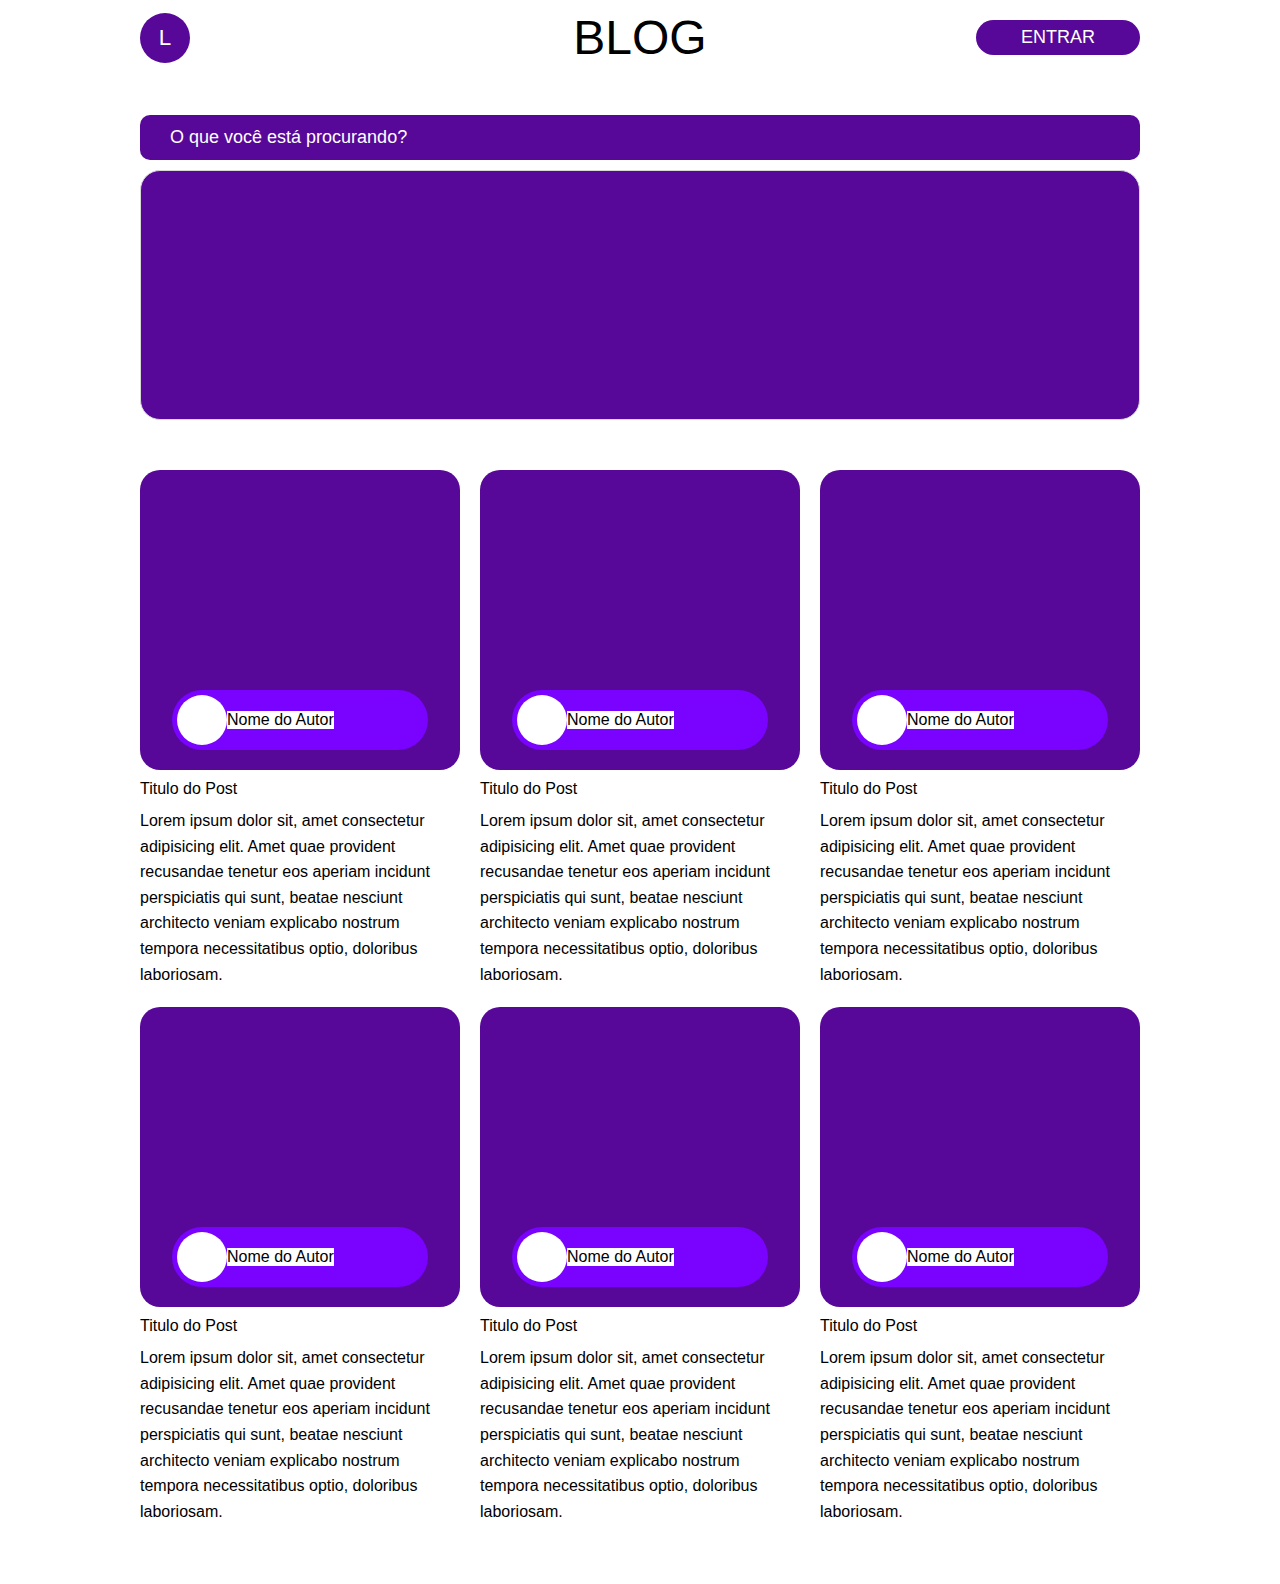
==== index.html @ c26da1d7 "Add files via upload" ====
<!DOCTYPE html>
<html lang="pt-br">
<head>
    <meta charset="UTF-8">
    <meta name="viewport" content="width=device-width, initial-scale=1.0">
    <title>BLOG</title>
    <link rel="stylesheet" href="style.css">
</head>
<body>
    <div class="divider10"></div>
    <main id="content">

        <nav id="header">
            <div class="text-left logo">L</div>
            <div class="text-center font-size-header font-extra-bold">BLOG</div>

            <div class="text-right">
                <button type="button" class="button rounder-button grey-button">ENTRAR</button>
            </div>
        </nav>

        <div class="divider25"></div>
        <div class="divider25"></div>

        <div class="inpuS">
            <input type="text" id="search-input" name="search-input" value="" placeholder="O que você está procurando?">
        </div>

        <div class="divider10"></div>

        <section id="banner-section">

        </section>


        <!--Começa Aqui!-->
        <div class="divider25"></div>
        <div class="divider25"></div>

        <section id="posts-section">
            <article class="post"> 

                <div class="post-image">

                    <div class="author-data">
                        <div class="author-avatar"></div>
                            <div class="author-name">Nome do Autor</div>
                </div>
                    </div>
                            <div class="divider10"></div>

                            <h2 class="title">Titulo do Post</h2>
                            <div class="divider10"></div>

                            <div class="post-text">
                                Lorem ipsum dolor sit, amet consectetur adipisicing elit. Amet quae provident recusandae tenetur eos aperiam incidunt perspiciatis qui sunt, beatae nesciunt architecto veniam explicabo nostrum tempora necessitatibus optio, doloribus laboriosam.
                            </div>
                    </div>
            </article>
            <article class="post"> 

                <div class="post-image">

                    <div class="author-data">
                        <div class="author-avatar"></div>
                            <div class="author-name">Nome do Autor</div>
                </div>
                    </div>
                            <div class="divider10"></div>

                            <h2 class="title">Titulo do Post</h2>
                            <div class="divider10"></div>

                            <div class="post-text">
                                Lorem ipsum dolor sit, amet consectetur adipisicing elit. Amet quae provident recusandae tenetur eos aperiam incidunt perspiciatis qui sunt, beatae nesciunt architecto veniam explicabo nostrum tempora necessitatibus optio, doloribus laboriosam.
                            </div>
                    </div>
            </article>
            <article class="post"> 

                <div class="post-image">

                    <div class="author-data">
                        <div class="author-avatar"></div>
                            <div class="author-name">Nome do Autor</div>
                </div>
                    </div>
                            <div class="divider10"></div>

                            <h2 class="title">Titulo do Post</h2>
                            <div class="divider10"></div>

                            <div class="post-text">
                                Lorem ipsum dolor sit, amet consectetur adipisicing elit. Amet quae provident recusandae tenetur eos aperiam incidunt perspiciatis qui sunt, beatae nesciunt architecto veniam explicabo nostrum tempora necessitatibus optio, doloribus laboriosam.
                            </div>
                    </div>
            </article>
            <article class="post"> 

                <div class="post-image">

                    <div class="author-data">
                        <div class="author-avatar"></div>
                            <div class="author-name">Nome do Autor</div>
                </div>
                    </div>
                            <div class="divider10"></div>

                            <h2 class="title">Titulo do Post</h2>
                            <div class="divider10"></div>

                            <div class="post-text">
                                Lorem ipsum dolor sit, amet consectetur adipisicing elit. Amet quae provident recusandae tenetur eos aperiam incidunt perspiciatis qui sunt, beatae nesciunt architecto veniam explicabo nostrum tempora necessitatibus optio, doloribus laboriosam.
                            </div>
                    </div>
            </article>
            <article class="post"> 

                <div class="post-image">

                    <div class="author-data">
                        <div class="author-avatar"></div>
                            <div class="author-name">Nome do Autor</div>
                </div>
                    </div>
                            <div class="divider10"></div>

                            <h2 class="title">Titulo do Post</h2>
                            <div class="divider10"></div>

                            <div class="post-text">
                                Lorem ipsum dolor sit, amet consectetur adipisicing elit. Amet quae provident recusandae tenetur eos aperiam incidunt perspiciatis qui sunt, beatae nesciunt architecto veniam explicabo nostrum tempora necessitatibus optio, doloribus laboriosam.
                            </div>
                    </div>
            </article>
            <article class="post"> 

                <div class="post-image">

                    <div class="author-data">
                        <div class="author-avatar"></div>
                            <div class="author-name">Nome do Autor</div>
                </div>
                    </div>
                            <div class="divider10"></div>

                            <h2 class="title">Titulo do Post</h2>
                            <div class="divider10"></div>

                            <div class="post-text">
                                Lorem ipsum dolor sit, amet consectetur adipisicing elit. Amet quae provident recusandae tenetur eos aperiam incidunt perspiciatis qui sunt, beatae nesciunt architecto veniam explicabo nostrum tempora necessitatibus optio, doloribus laboriosam.
                            </div>
                    </div>
            </article>
        </section>




    </main>
</body>
</html>
---- style.css ----
*, *:before, *:after{
    font: 1em 'Inter';

    margin: 0;
    padding: 0;
    outline: 0;
    background-color: #fff;
    font-family: sans-serif;

    box-sizing: border-box;
}

/*Geral*/
#content{
    width: 1000px;
    margin: auto;
}

.logo{
    width: 50px;
    height: 50px;
    border-radius: 100%;
    background: rgb(88, 8, 153);
    display: flex;
    align-items: center;
    justify-content: center;
    font-size: 1.4em;
    color: #fff;
}

/*Alinhamento*/
.text-left{
    text-align: left;
}

.text-center{
    text-align: center;
}

.text-right{
    text-align: right;
}

/*Espaçamento*/
.divider10{
    float: none;
    clear:both;
    height: 10px;
}

.divider20{
    float: none;
    clear:both;
    height: 20px;
}

.divider25{
    float: none;
    clear:both;
    height: 25px;
}
/*Tutulo Principal*/
#header{
    display: grid;
    grid-template-columns: 200px auto 200px;
    align-items: center;
}
/*Barra de pesquisa*/
#search-input{
    font-size: 18px;
    width: 100%;
    padding: 7px 25px;
    border: 0;
    outline: none;
    background-color: rgb(88, 8, 153);
    color: white;
    margin-right: 8px;
    transition: 0.2s;
}
#search-input::placeholder{
    color: white;
}
.inpuS{
    background-color: rgb(88, 8, 153);
    padding: 5px;
    border-radius: 10px;
}


/*Banner*/
#banner-section{
    border: 1px solid #d8d8d8; 
    border-radius:20px; 
    background: rgb(88, 8, 153);
    background-size: cover;
    width: 100%;
    height: 250px;
}

/*Botões*/
.button{
    font-size: 18px;
    border:none;
    background: none;
    background-color: transparent;
    padding: 7px 45px;
}

.rounder-button{
    border-radius: 50px;
    text-align: center;
}

.grey-button{
    background: rgb(88, 8, 153);
    color: white;
    transition: all .35s;
}

.grey-button:hover{
    background-color: rgb(121, 3, 255);
    color: white;
    transform: translateY(-5px);
    box-shadow: 0px 2px 4px rgba(0,0,0, 3.);
    cursor: pointer;
}

/*Fontes*/
.font-size-header{
    font-size: 3em;
}

.font-extra-bold{
    font-weight: 400;
}

/* POSTS*/

#posts-section{
    display: grid;
    grid-template-columns: repeat(auto-fit, minmax(300px, 1fr));
    gap: 20px;
    margin-bottom: 60px;
}

.post{
    border-radius: 20px;
    transition: all .35s;
}

.post:hover{
    cursor: pointer;
    transform: translateY(-5px);
}

.post .post-image{
    background-color: rgb(88, 8, 153);;
    height: 300px;
    border-radius: 20px;
    display: flex;
    align-items: end;
    justify-content: center;
    padding-bottom: 20px;
}



.post-image .author-data{
    width: 80%;
    background-color: rgb(121, 3, 255);
    border-radius: 50px;
    height: 60px;
    display: flex;
    grid-template-columns: 70px auto;
    align-items: center;
    padding: 5px;
}

.author-data .author-avatar{
    width: 50px;
    height: 50px;
    border-radius: 100%;
    background-color: #fff;
}

.post .post-text{
    line-height: 1.6;
}
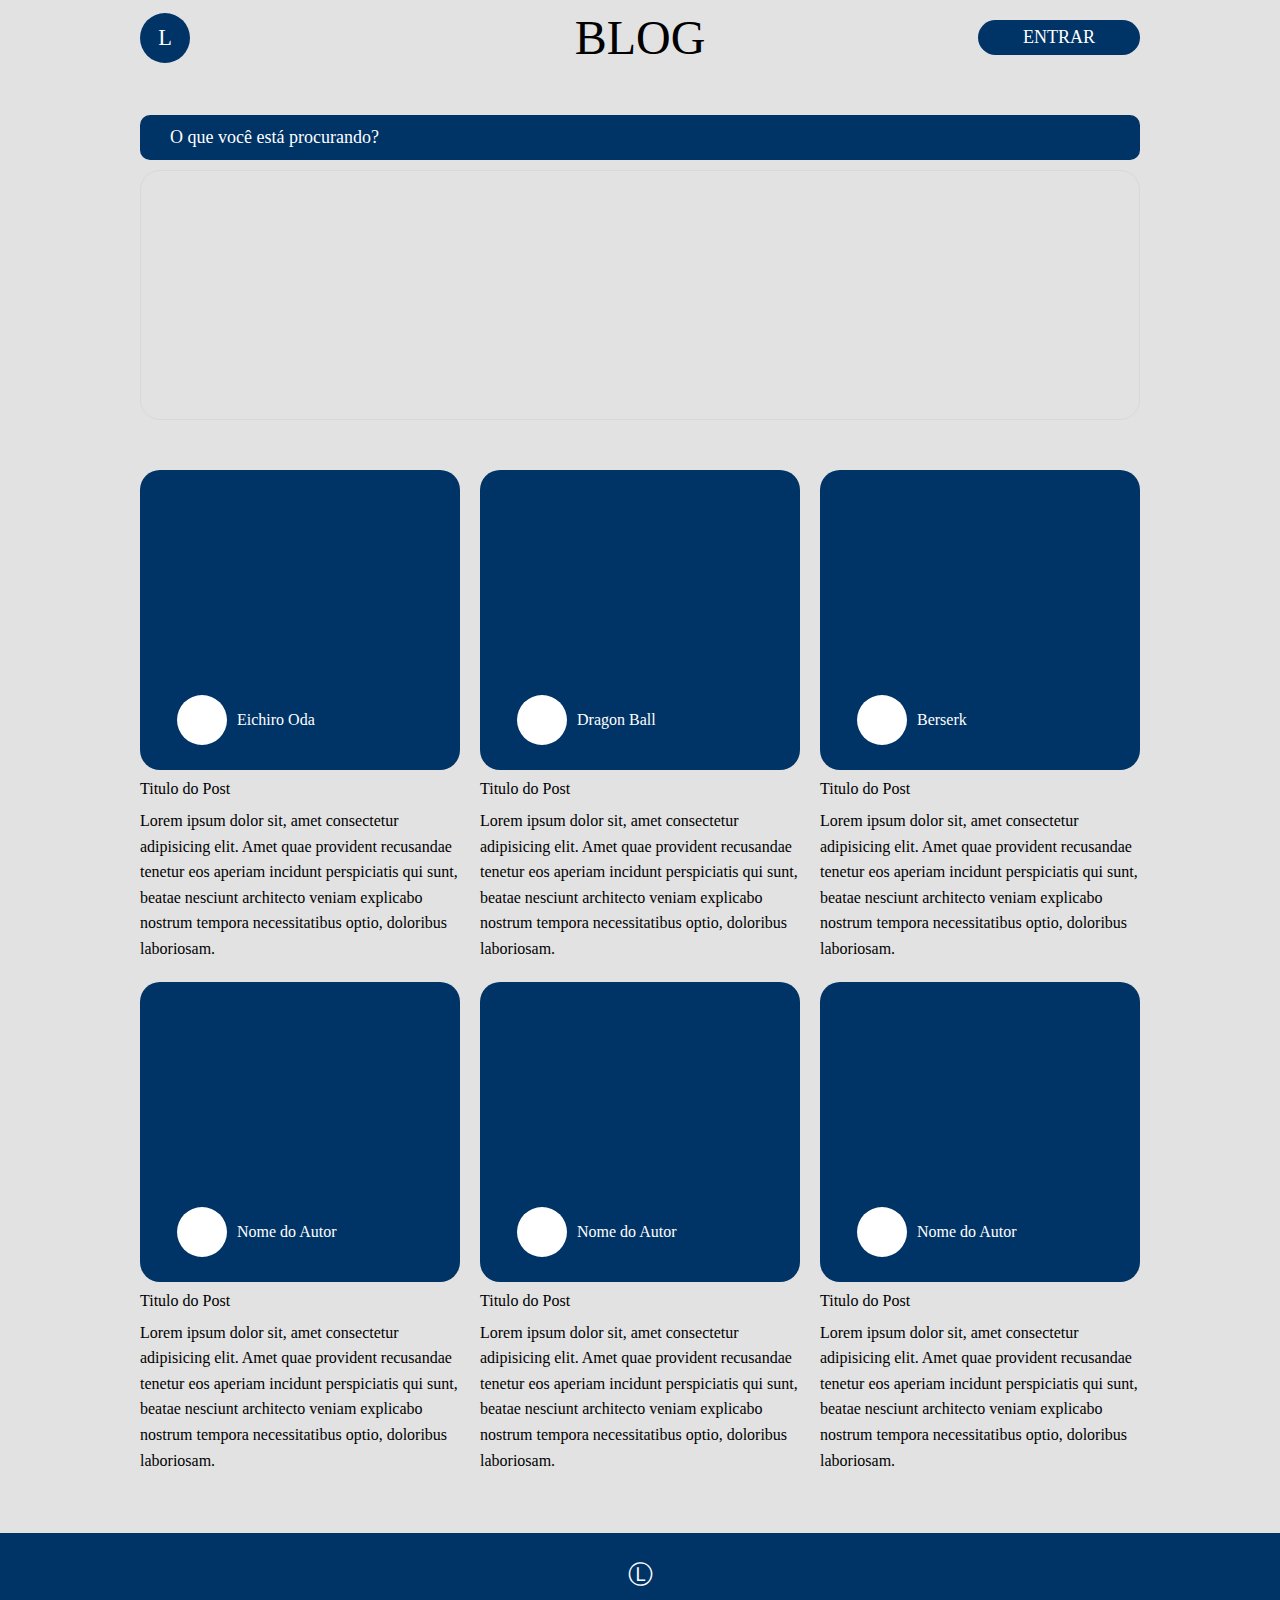
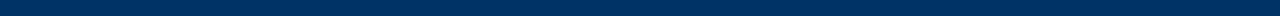
==== commit 66f5da00: "Add files via upload" ====
--- a/index.html
+++ b/index.html
@@ -40,11 +40,11 @@
         <section id="posts-section">
             <article class="post"> 
 
-                <div class="post-image">
+                <div class="post-image one-piece">
 
-                    <div class="author-data">
+                    <div class="author-data one-piece-data">
                         <div class="author-avatar"></div>
-                            <div class="author-name">Nome do Autor</div>
+                            <div class="author-name">Eichiro Oda</div>
                 </div>
                     </div>
                             <div class="divider10"></div>
@@ -59,11 +59,11 @@
             </article>
             <article class="post"> 
 
-                <div class="post-image">
+                <div class="post-image dragon">
 
                     <div class="author-data">
                         <div class="author-avatar"></div>
-                            <div class="author-name">Nome do Autor</div>
+                            <div class="author-name">Dragon Ball</div>
                 </div>
                     </div>
                             <div class="divider10"></div>
@@ -78,11 +78,11 @@
             </article>
             <article class="post"> 
 
-                <div class="post-image">
+                <div class="post-image berserk">
 
                     <div class="author-data">
                         <div class="author-avatar"></div>
-                            <div class="author-name">Nome do Autor</div>
+                            <div class="author-name">Berserk </div>
                 </div>
                     </div>
                             <div class="divider10"></div>
@@ -153,10 +153,10 @@
                     </div>
             </article>
         </section>
+    </main>
 
+    <footer class="footer">Ⓛ</footer>
 
-
-
-    </main>
+    
 </body>
 </html>--- a/style.css
+++ b/style.css
@@ -1,26 +1,33 @@
-*, *:before, *:after{
+/* Atualizar o azul claro */
+:root {
+    --blue-light: #003366; /* Azul Original */
+    --blue-dark: #01579B; /* Azul Escuro */
+    --blue-darker: #003366; /* Azul Mais Escuro */
+}
+
+/* Geral */
+*,
+*:before,
+*:after {
     font: 1em 'Inter';
-
     margin: 0;
     padding: 0;
     outline: 0;
-    background-color: #fff;
-    font-family: sans-serif;
-
+    background-color: #e2e2e2; /* Fundo Neutro Claro */
     box-sizing: border-box;
 }
 
-/*Geral*/
-#content{
+/* Geral */
+#content {
     width: 1000px;
     margin: auto;
 }
 
-.logo{
+.logo {
     width: 50px;
     height: 50px;
-    border-radius: 100%;
-    background: rgb(88, 8, 153);
+    border-radius: 50%;
+    background: var(--blue-light); /* Azul Principal */
     display: flex;
     align-items: center;
     justify-content: center;
@@ -28,133 +35,130 @@
     color: #fff;
 }
 
-/*Alinhamento*/
-.text-left{
+/* Alinhamento */
+.text-left {
     text-align: left;
 }
 
-.text-center{
+.text-center {
     text-align: center;
 }
 
-.text-right{
+.text-right {
     text-align: right;
 }
 
-/*Espaçamento*/
-.divider10{
-    float: none;
-    clear:both;
+/* Espaçamento */
+.divider10 {
     height: 10px;
 }
 
-.divider20{
-    float: none;
-    clear:both;
+.divider20 {
     height: 20px;
 }
 
-.divider25{
-    float: none;
-    clear:both;
+.divider25 {
     height: 25px;
 }
-/*Tutulo Principal*/
-#header{
+
+/* Título Principal */
+#header {
     display: grid;
     grid-template-columns: 200px auto 200px;
     align-items: center;
 }
-/*Barra de pesquisa*/
-#search-input{
+
+/* Barra de Pesquisa */
+#search-input {
     font-size: 18px;
     width: 100%;
     padding: 7px 25px;
     border: 0;
     outline: none;
-    background-color: rgb(88, 8, 153);
+    background-color: var(--blue-light); /* Azul Principal */
     color: white;
     margin-right: 8px;
     transition: 0.2s;
 }
-#search-input::placeholder{
-    color: white;
-}
-.inpuS{
-    background-color: rgb(88, 8, 153);
+
+#search-input::placeholder {
+    color: white;
+}
+
+/* Estilo de Input */
+.inpuS {
+    background-color: var(--blue-light); /* Azul Principal */
     padding: 5px;
     border-radius: 10px;
 }
 
-
-/*Banner*/
-#banner-section{
-    border: 1px solid #d8d8d8; 
-    border-radius:20px; 
-    background: rgb(88, 8, 153);
-    background-size: cover;
+/* Banner */
+#banner-section {
+    border: 1px solid #d8d8d8;
+    border-radius: 20px;
+   background-image: url("https://t4.ftcdn.net/jpg/04/04/73/39/360_F_404733910_2mIXr6RbC5G3WZJFjopVsBaR3EOM6Bqy.jpg");
+    background-size: cover;
+    background-position: center;
     width: 100%;
     height: 250px;
 }
 
-/*Botões*/
-.button{
+/* Botões */
+.button {
     font-size: 18px;
-    border:none;
-    background: none;
-    background-color: transparent;
+    border: none;
+    background: transparent;
     padding: 7px 45px;
 }
 
-.rounder-button{
+.rounder-button {
     border-radius: 50px;
     text-align: center;
 }
 
-.grey-button{
-    background: rgb(88, 8, 153);
+.grey-button {
+    background: var(--blue-light); /* Azul Principal */
     color: white;
     transition: all .35s;
 }
 
-.grey-button:hover{
-    background-color: rgb(121, 3, 255);
+.grey-button:hover {
+    background-color: var(--blue-dark); /* Azul Escuro */
     color: white;
     transform: translateY(-5px);
-    box-shadow: 0px 2px 4px rgba(0,0,0, 3.);
+    box-shadow: 0px 2px 4px rgba(0,0,0,0.3);
     cursor: pointer;
 }
 
-/*Fontes*/
-.font-size-header{
+/* Fontes */
+.font-size-header {
     font-size: 3em;
 }
 
-.font-extra-bold{
+.font-extra-bold {
     font-weight: 400;
 }
 
-/* POSTS*/
-
-#posts-section{
+/* Posts */
+#posts-section {
     display: grid;
     grid-template-columns: repeat(auto-fit, minmax(300px, 1fr));
     gap: 20px;
     margin-bottom: 60px;
 }
 
-.post{
+.post {
     border-radius: 20px;
     transition: all .35s;
 }
 
-.post:hover{
+.post:hover {
     cursor: pointer;
     transform: translateY(-5px);
 }
 
-.post .post-image{
-    background-color: rgb(88, 8, 153);;
+.post .post-image {
+    background-color: var(--blue-light); /* Azul Principal */
     height: 300px;
     border-radius: 20px;
     display: flex;
@@ -163,26 +167,56 @@
     padding-bottom: 20px;
 }
 
-
-
-.post-image .author-data{
+.post-image .author-data {
     width: 80%;
-    background-color: rgb(121, 3, 255);
+    background-color: var(--blue-darker); /* Azul Mais Escuro */
     border-radius: 50px;
     height: 60px;
     display: flex;
-    grid-template-columns: 70px auto;
     align-items: center;
     padding: 5px;
 }
 
-.author-data .author-avatar{
+.author-data .author-avatar {
     width: 50px;
     height: 50px;
-    border-radius: 100%;
+    border-radius: 50%;
     background-color: #fff;
 }
 
-.post .post-text{
+.post .post-text {
     line-height: 1.6;
-}+}
+
+.one-piece {
+    background-image: url("https://angelotti.wordpress.com/wp-content/uploads/2023/09/one-piece-capa-anime-001-luffy-nami-zoro-usopp-sanji.webp?w=256&h=256&crop=1");
+    background-repeat: no-repeat;
+    background-size: cover;
+}
+
+.dragon {
+    background-image: url("https://play-lh.googleusercontent.com/5LyiCrzd0uQpkDKXaSfgaQzHxsgVFBpzUUd6yx7L54EXchEjBptEfF3SniaHGsneVg=w526-h296-rw");
+    background-repeat: no-repeat;
+    background-size: cover;
+}
+
+.berserk {
+    background-image: url("https://preview.redd.it/nrmdrm83vdob1.jpg?width=640&crop=smart&auto=webp&s=8f50393b410b28c64760800f85f3220748c29de0");
+    background-repeat: no-repeat;
+    background-size: cover;
+}
+
+.author-data .author-name {
+    margin-left: 10px;
+    background-color: var(--blue-darker); /* Azul Mais Escuro */
+    color: #fff;
+}
+
+/* Rodapé */
+.footer {
+    background-color: var(--blue-light); /* Azul Principal */
+    padding: 25px;
+    color: white;
+    text-align: center;
+    font-size: 25px;
+}
